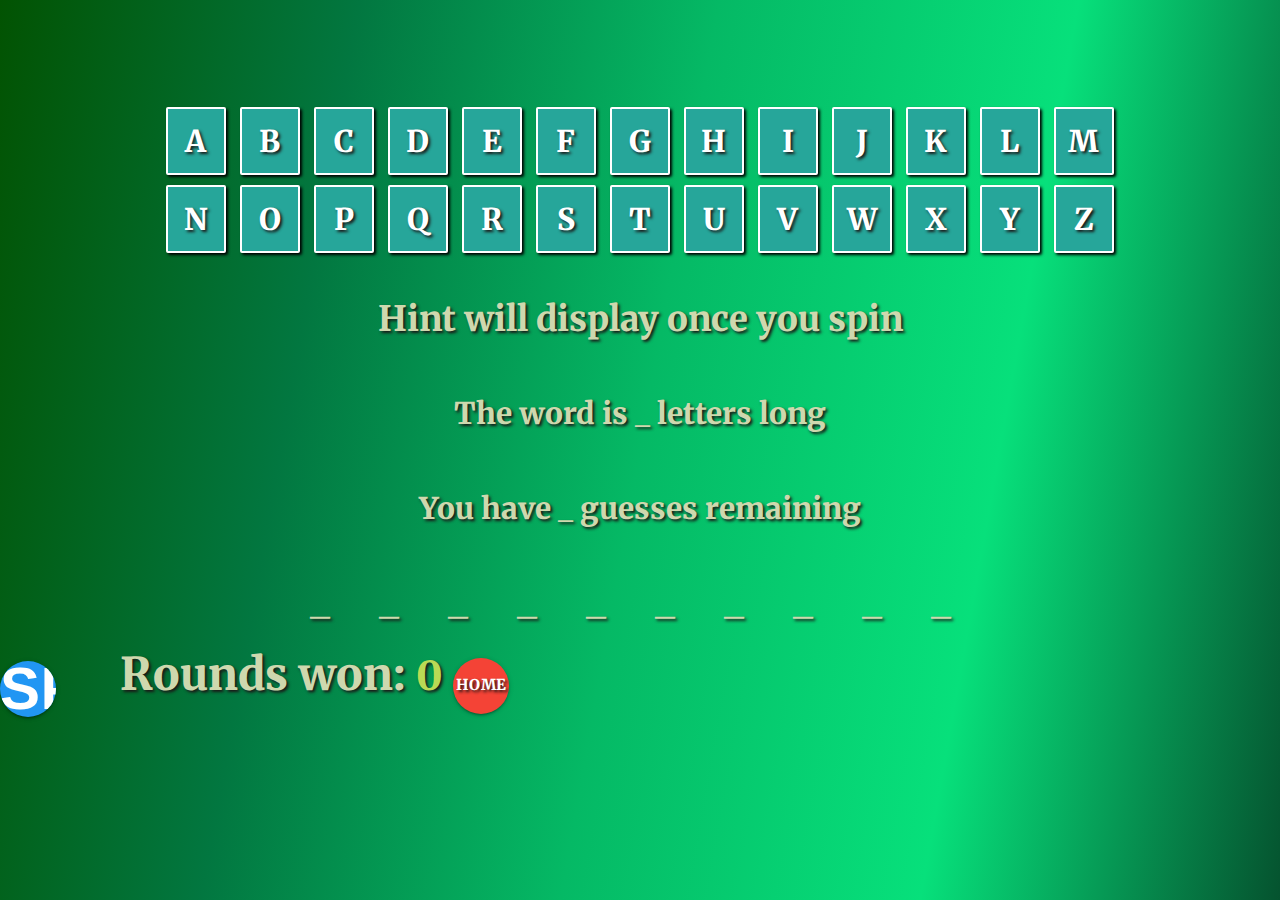
==== main.html @ cc2e75a0 "added favicon" ====
<!DOCTYPE html>
<html>
<head>
    <meta charset="utf-8" />
    <meta http-equiv="X-UA-Compatible" content="IE=edge">
    <title>Word-Spin-Game</title>
    <meta name="viewport" content="width=device-width, initial-scale=1, maximum-scale=1, user-scalable=no">
    <link rel="stylesheet" href="styles/main.css">
    <link rel="stylesheet" href="https://cdnjs.cloudflare.com/ajax/libs/materialize/1.0.0/css/materialize.min.css">
    <link href="https://fonts.googleapis.com/css?family=Merriweather" rel="stylesheet">
    <link rel="shortcut icon" href="./images/favicon.png" type="image/x-icon"> 
</head>
    <body>
        <div id="displayChoices">
            <div class="display-item"></div>
        </div>
        <section class="alphabet" onclick="buttonPress(event)">
            <div class="row1">
                <a id="letterChoices" class="waves-effect waves-light btn-large">A</a>
                <a id="letterChoices" class="waves-effect waves-light btn-large">B</a>
                <a id="letterChoices" class="waves-effect waves-light btn-large">C</a>
                <a id="letterChoices" class="waves-effect waves-light btn-large">D</a>
                <a id="letterChoices" class="waves-effect waves-light btn-large">E</a>
                <a id="letterChoices" class="waves-effect waves-light btn-large">F</a>
                <a id="letterChoices" class="waves-effect waves-light btn-large">G</a>
                <a id="letterChoices" class="waves-effect waves-light btn-large">H</a>
                <a id="letterChoices" class="waves-effect waves-light btn-large">I</a>
                <a id="letterChoices" class="waves-effect waves-light btn-large">J</a>
                <a id="letterChoices" class="waves-effect waves-light btn-large">K</a>
                <a id="letterChoices" class="waves-effect waves-light btn-large">L</a>
                <a id="letterChoices" class="waves-effect waves-light btn-large">M</a>
            </div>
            <div class="row2">
                <a id="letterChoices" class="waves-effect waves-light btn-large">N</a>
                <a id="letterChoices" class="waves-effect waves-light btn-large">O</a>
                <a id="letterChoices" class="waves-effect waves-light btn-large">P</a>
                <a id="letterChoices" class="waves-effect waves-light btn-large">Q</a>
                <a id="letterChoices" class="waves-effect waves-light btn-large">R</a>
                <a id="letterChoices" class="waves-effect waves-light btn-large">S</a>
                <a id="letterChoices" class="waves-effect waves-light btn-large">T</a>
                <a id="letterChoices" class="waves-effect waves-light btn-large">U</a>
                <a id="letterChoices" class="waves-effect waves-light btn-large">V</a>
                <a id="letterChoices" class="waves-effect waves-light btn-large">W</a>
                <a id="letterChoices" class="waves-effect waves-light btn-large">X</a>
                <a id="letterChoices" class="waves-effect waves-light btn-large">Y</a>
                <a id="letterChoices" class="waves-effect waves-light btn-large">Z</a>
            </div>
        </section>
            <div id="header">
                <p class="hint">Hint will display once you spin</p>
                <p class="letters">The word is <span class="numbers">_</span> letters long</p>
                <p class="lives"><span id="guesses">You have _ guesses remaining</span></p>
                <p id="words">_ _ _ _ _ _ _ _ _ _ </p>

                <button id="play" class="btn-floating btn-large waves-effect waves-light blue">Spin</button>
                <span id="roundsWon">Rounds won:
                    <span class="pointTotal">0</span>
                </span>
                <a href="index.html" id="returnHome" class="btn-floating btn-large waves-effect waves-light red">Home</a>
            </div>
            <audio src="sounds/correct.mp3" id="correct"></audio>
            <audio src="sounds/wrong.mp3" id="wrong"></audio>
            <audio src="sounds/applause.mp3" id="applause"></audio>
            <audio src="sounds/gamewon.mp3" id="gameWon" loop="loop"></audio>
            <audio src="sounds/endgame.mp3" id="endGame" loop="loop"></audio>
        <script src="js/main.js"></script>
    </body>
</html>
---- styles/main.css ----
* {
    font-weight: 800;
}

body {
    background: linear-gradient(100deg, #025302, #027740, #05b965, #07e07b, #05532f);
    color: #ced8ae;
    font-family: 'Merriweather', serif;
    text-shadow: 2px 2px 3px rgb(27, 22, 22);
    background-size: auto 100%;
    background-repeat: cover;
    background-position: left top;
}

html {
    height: 100%;
} 

.container {
    display: block;
    margin: 20px;
}

.pointTotal {
    font-size: 40px;
    color: #bada55;
}

#roundsWon {
    margin-left: 5%;
    font-size: 45px;
}

.welcome {
    font-size: 80px;
    letter-spacing: 5px;
    text-align: center;
}

.letters, .lives, h3, h4 {
    font-size: 30px;
    text-align: center;
    padding: 10px;
}

h3 {
    color: rgb(245, 166, 21);
    animation: 3s alternate slidein;
  }
  
  @keyframes slidein {
    from {
      margin-left: 100%;
      width: 200%; 
    }
  
    to {
      margin-left: 0%;
      width: 100%;
    }
}

#container {
    animation: spin 2s linear;
    animation-iteration-count: 3;
}

@keyframes spin {
	0% {
		transform: rotateZ(0);
	}
	100% {
		transform: rotateZ(360deg);
	}
}

.hint {
    font-size: 35px;
    text-align: center;
}

#words {
    justify-content: center;
    text-align: center;
    font-size: 40px;
    margin: 10px;
    letter-spacing: 20px;
}

#playGame {
    display: flex;
    font-size: 40px;
    margin-left: 35%;
    margin-top: 15%;
    width: 300px;
    height: 100px;
    align-items: center;
    justify-content: center;
}

.play {
    font-size: 50px;
}

.alphabet {
    margin-top: 8%;
    display: flex;
    flex-direction: row;
    flex-wrap: wrap;
    justify-content: center;
    align-items: flex-start;
}

#letterChoices {
    padding: 5px;
    margin: 5px;
    width: 2em;
    height: 10%;
    font-size: 2em;
    border: 2px solid white;
    text-align: center;
    box-shadow: 2px 2px 3px black;
    animation: spin 2s linear;
    animation-iteration-count: 1;
}

@keyframes spin {
	0% {
		transform: rotateZ(0);
	}
	100% {
		transform: rotateZ(360deg);
	}
}

#play {
    float: left;
    margin: 20px auto;
    font-size: 60px;
}

#your-guess {
    float: right;
    margin-right: 5%;
    font-size: 40px;
    color: #bada55;
}

@media screen and (max-width: 600px) {
    
    #letterChoices {
        margin-left: 3%;
        height: 50px;
        width: 9%;
        font-size: 15px;
    }
    
    #roundsWon {
        margin-left: 10%;
        font-size: 20px;
    }
    
    .letters, .lives, .hint, #your-guess, #play {
        font-size: 20px;
    }
    
    #words {
        font-size: 20px;
    }
}

@media screen and (max-width: 400px) {

    .welcome {
        font-size: 50px;
    }

    #playGame {
        display: flex;
        font-size: 20px;
        margin-left: 35%;
        width: 100px;
        height: 50px;
        align-items: center;
        justify-content: center;
    }

    .alphabet {
        margin-top: 4px;
    }
    
    .play {
        font-size: 20px;
    }

    .pointTotal {
        font-size: 15px;
    }

    #words {
        font-size: 15px;
        padding: 10px;
    }
}
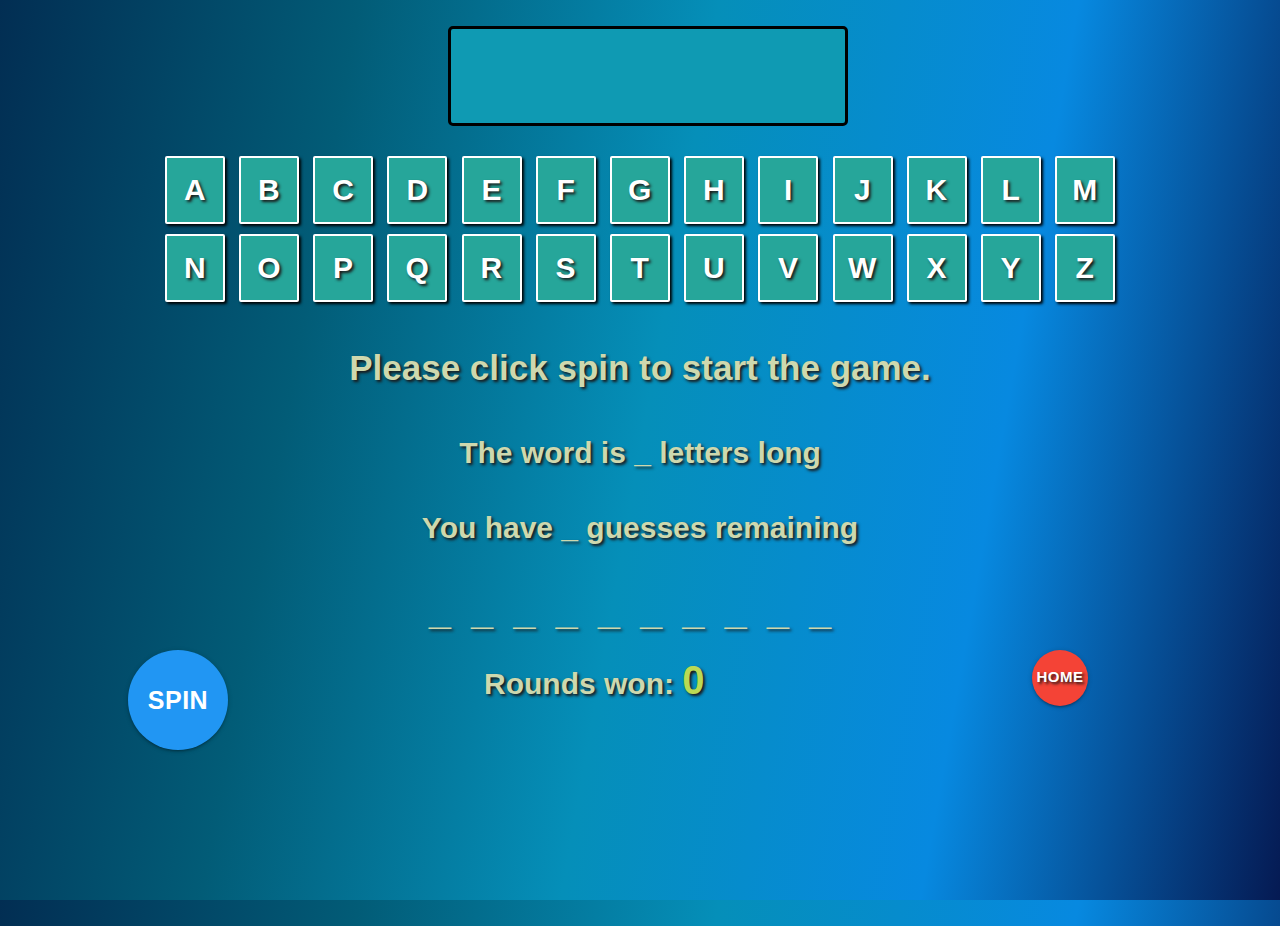
==== commit e24537a1: "refactored" ====
--- a/main.html
+++ b/main.html
@@ -47,10 +47,10 @@
             </div>
         </section>
             <div id="header">
-                <p class="hint">Hint will display once you spin</p>
+                <p class="hint">Please click spin to start the game.</p>
                 <p class="letters">The word is <span class="numbers">_</span> letters long</p>
                 <p class="lives"><span id="guesses">You have _ guesses remaining</span></p>
-                <p id="words">_ _ _ _ _ _ _ _ _ _ </p>
+                <p id="words">__________ </p>
 
                 <button id="play" class="btn-floating btn-large waves-effect waves-light blue">Spin</button>
                 <span id="roundsWon">Rounds won:
--- a/styles/main.css
+++ b/styles/main.css
@@ -3,18 +3,18 @@
 }
 
 body {
-    background: linear-gradient(100deg, #025302, #027740, #05b965, #07e07b, #05532f);
+    background: linear-gradient(100deg, #022e53, #025c77, #058fb9, #0789e0, #051a53);
     color: #ced8ae;
-    font-family: 'Merriweather', serif;
     text-shadow: 2px 2px 3px rgb(27, 22, 22);
     background-size: auto 100%;
+    height: 100%;
     background-repeat: cover;
     background-position: left top;
 }
 
 html {
     height: 100%;
-} 
+}
 
 .container {
     display: block;
@@ -26,9 +26,54 @@
     color: #bada55;
 }
 
+#displayChoices {
+    display: flex;
+    flex-direction: row;
+    flex-wrap: wrap;
+    justify-content: center !important;
+    text-align: center;
+    background-color: rgb(15, 154, 179);
+    margin: 2% 0 2% 35%;
+    padding: 10px;
+    font-size: 20px;
+    border: 3px solid black;
+    border-radius: 5px;
+    width: 400px;
+    height: 100px;
+}
+
 #roundsWon {
-    margin-left: 5%;
-    font-size: 45px;
+    margin-left: 20%;
+    font-size: 30px;
+}
+
+#returnHome {
+    float: right;
+    text-align: center;
+    vertical-align: middle;
+    margin-right: 15%;
+}
+
+#play {
+    float: left;
+    font-size: 25px;
+    margin-left: 10%;
+    width: 100px;
+    height: 100px;
+}
+
+#play:active {
+    animation: spin .2s linear;
+    animation-iteration-count: 1;
+}
+
+@keyframes spin {
+	0% {
+		transform: rotateZ(0);
+	}
+	100% {
+		transform: rotateZ(360deg);
+	}
 }
 
 .welcome {
@@ -40,7 +85,6 @@
 .letters, .lives, h3, h4 {
     font-size: 30px;
     text-align: center;
-    padding: 10px;
 }
 
 h3 {
@@ -60,7 +104,7 @@
     }
 }
 
-#container {
+#spin {
     animation: spin 2s linear;
     animation-iteration-count: 3;
 }
@@ -90,20 +134,20 @@
 #playGame {
     display: flex;
     font-size: 40px;
-    margin-left: 35%;
+    margin-left: 40%;
     margin-top: 15%;
-    width: 300px;
+    width: 200px;
     height: 100px;
+    border-radius: 5px;
     align-items: center;
     justify-content: center;
 }
 
-.play {
+#next {
     font-size: 50px;
 }
 
 .alphabet {
-    margin-top: 8%;
     display: flex;
     flex-direction: row;
     flex-wrap: wrap;
@@ -120,8 +164,16 @@
     border: 2px solid white;
     text-align: center;
     box-shadow: 2px 2px 3px black;
-    animation: spin 2s linear;
+    animation: spin 1s linear;
     animation-iteration-count: 1;
+}
+
+#letterChoices:hover {
+    background-color: rgb(10, 116, 216);
+}
+
+#letterChoices:active {
+    background-color: rgb(7, 7, 194);
 }
 
 @keyframes spin {
@@ -131,12 +183,6 @@
 	100% {
 		transform: rotateZ(360deg);
 	}
-}
-
-#play {
-    float: left;
-    margin: 20px auto;
-    font-size: 60px;
 }
 
 #your-guess {
@@ -159,13 +205,24 @@
         margin-left: 10%;
         font-size: 20px;
     }
+
+  
+#displayChoices {
+    margin: 0;
+    padding: 5px;
+    font-size: 15px;
+    border: 3px solid black;
+    border-radius: 5px;
+    width: 100%;
+    height: 50px;
+}
     
     .letters, .lives, .hint, #your-guess, #play {
         font-size: 20px;
     }
     
     #words {
-        font-size: 20px;
+        font-size: 15px;
     }
 }
 
@@ -173,6 +230,10 @@
 
     .welcome {
         font-size: 50px;
+    }
+
+    #next {
+        font-size: 20px;
     }
 
     #playGame {
